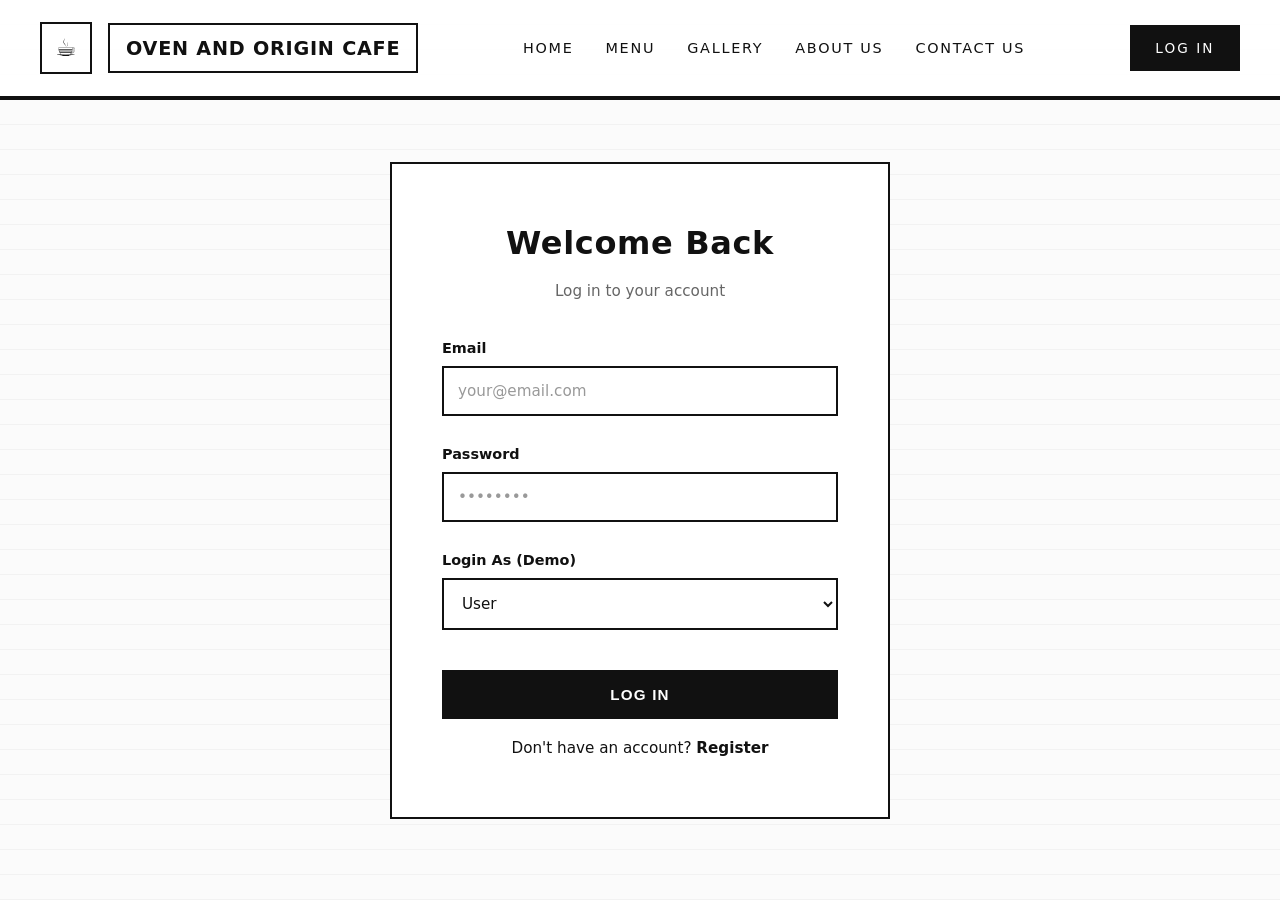
==== Final Project/login.html @ 9f6042fa "Add files via upload" ====
<!DOCTYPE html>
<html lang="en">
<head>
  <meta charset="UTF-8" />
  <meta name="viewport" content="width=device-width, initial-scale=1.0" />
  <title>Login - Origin Cafe</title>
  <link rel="stylesheet" href="styles.css" />
  <link rel="stylesheet" href="login.css" />

</head>
<body>
  <div class="page-shell">
    <header class="site-header">
      <div class="brand-wrap">
        <div class="brand-mark"></div>
        <div class="brand-name">OVEN AND ORIGIN CAFE</div>
      </div>
      <nav class="main-nav" aria-label="Primary navigation">
        <a href="index.html" class="nav-link">Home</a>
        <a href="#menu.html" class="nav-link">Menu</a>
        <a href="#gallery.html" class="nav-link">Gallery</a>
        <a href="#about.html" class="nav-link">About Us</a>
        <a href="contact.html" class="nav-link">Contact Us</a>
      </nav>
      <a href="login.html" class="login-btn active">LOG IN</a>
    </header>

    <main>
      <div class="login-container">
        <div class="login-form-wrapper">
          <h1>Welcome Back</h1>
          <p class="login-subtitle">Log in to your account</p>

          <form id="loginForm">
            <div class="form-group">
              <label for="email">Email</label>
              <input
                type="email"
                id="email"
                name="email"
                placeholder="your@email.com"
                required
              />
            </div>

            <div class="form-group">
              <label for="password">Password</label>
              <input
                type="password"
                id="password"
                name="password"
                placeholder="••••••••"
                required
              />
            </div>

            <div class="form-group">
              <label for="userType">Login As (Demo)</label>
              <select id="userType" name="userType">
                <option value="user">User</option>
                <option value="admin">Super Admin</option>
                <option value="staff">Admin Staff</option>
              </select>
            </div>

            <button type="submit" class="login-button">LOG IN</button>
          </form>

          <div class="register-link">
            Don't have an account? <a href="#register">Register</a>
          </div>
        </div>
      </div>
    </main>
  </div>

</body>
</html>
---- Final Project/styles.css ----
:root {
  color: #111111;
  background: #fbfbfb;
  font-family: Inter, system-ui, -apple-system, BlinkMacSystemFont, "Segoe UI", sans-serif;
}

* {
  box-sizing: border-box;
}

html {
  scroll-behavior: smooth;
}

body {
  margin: 0;
  min-height: 100vh;
  background: repeating-linear-gradient(180deg, #fbfbfb, #fbfbfb 24px, #f2f2f2 24px, #f2f2f2 25px);
}

.page-shell {
  display: flex;
  flex-direction: column;
  min-height: 100vh;
}

.site-header {
  display: flex;
  align-items: center;
  justify-content: space-between;
  gap: 2rem;
  padding: 22px 40px;
  border-bottom: 4px solid #111;
  background: rgba(255, 255, 255, 0.92);
  position: sticky;
  top: 0;
  z-index: 10;
}

.brand-wrap {
  display: flex;
  align-items: center;
  gap: 16px;
}

.brand-mark {
  width: 52px;
  height: 52px;
  border: 2px solid #111;
  display: grid;
  place-items: center;
}

.brand-mark::before {
  content: "☕";
  font-size: 1.5rem;
}

.brand-name {
  padding: 0.7rem 1rem;
  border: 2px solid #111;
  font-size: 1.2rem;
  font-weight: 700;
  letter-spacing: 0.04em;
}

.main-nav {
  display: flex;
  align-items: center;
  gap: 2rem;
  flex-wrap: wrap;
}

.nav-link {
  text-decoration: none;
  color: #111;
  font-size: 0.9rem;
  letter-spacing: 0.12em;
  text-transform: uppercase;
  padding: 0.4rem 0;
}

.nav-link.active,
.nav-link:hover {
  border-bottom: 2px solid #111;
}

.login-btn {
  display: inline-flex;
  align-items: center;
  justify-content: center;
  background: #111;
  color: #fff;
  text-decoration: none;
  padding: 0.95rem 1.6rem;
  font-size: 0.85rem;
  letter-spacing: 0.15em;
  text-transform: uppercase;
}

main {
  flex: 1;
}

.hero {
  display: grid;
  place-items: center;
  min-height: calc(100vh - 120px);
  padding: 3rem 1.5rem;
}

.hero-inner {
  text-align: center;
  max-width: 920px;
  width: 100%;
}

.hero-title-frame {
  display: inline-block;
  padding: 1.75rem 2.5rem;
  border: 4px solid #111;
  margin-bottom: 2.5rem;
}

.hero-title-frame h1 {
  margin: 0;
  font-size: clamp(3.5rem, 7vw, 7rem);
  letter-spacing: -0.05em;
  font-weight: 700;
}

.hero-actions {
  display: grid;
  grid-template-columns: 1fr auto;
  gap: 1rem;
  align-items: center;
  justify-content: center;
  max-width: 760px;
  margin: 0 auto;
}

.hero-tagline {
  min-width: 0;
  border: 2px solid #111;
  padding: 1rem 1.25rem;
  font-size: 1.05rem;
}

.hero-button {
  display: inline-flex;
  align-items: center;
  justify-content: center;
  text-decoration: none;
  color: #fff;
  background: #111;
  padding: 1rem 1.75rem;
  font-size: 0.95rem;
  letter-spacing: 0.15em;
  text-transform: uppercase;
}

.features {
  display: grid;
  grid-template-columns: repeat(3, minmax(260px, 1fr));
  gap: 1.5rem;
  padding: 4rem 1.5rem;
  max-width: 1200px;
  margin: 0 auto;
}

.feature-card {
  border: 2px solid #111;
  padding: 2.5rem 1.75rem 1.75rem;
  text-align: center;
  background: rgba(255, 255, 255, 0.95);
}

.feature-card::before {
  content: "☕";
  display: inline-flex;
  align-items: center;
  justify-content: center;
  width: 76px;
  height: 76px;
  border: 2px solid #111;
  margin-bottom: 1.5rem;
  font-size: 1.75rem;
}

.feature-card:nth-child(2)::before {
  content: "❤";
}

.feature-card:nth-child(3)::before {
  content: "🏅";
}

.feature-card h2 {
  margin: 0;
  font-size: 1.5rem;
  padding-bottom: 0.7rem;
  border-bottom: 2px solid #111;
  margin-bottom: 1.25rem;
}

.feature-card p {
  margin: 0;
  font-size: 0.98rem;
  line-height: 1.8;
  color: #333;
}

.cta-panel {
  padding: 4rem 1.5rem 5rem;
  background: #111;
  color: #fff;
}

.cta-content {
  max-width: 930px;
  margin: 0 auto;
  text-align: center;
}

.cta-content h2 {
  display: inline-block;
  margin: 0 auto 2rem;
  padding: 1rem 2rem;
  border: 2px solid #fff;
  font-size: clamp(2rem, 4vw, 3rem);
}

.cta-row {
  display: grid;
  grid-template-columns: 1fr auto;
  gap: 1rem;
  align-items: center;
  justify-content: center;
  max-width: 860px;
  margin: 0 auto;
}

.cta-row p {
  margin: 0;
  text-align: left;
  border: 2px solid #fff;
  padding: 1rem 1.25rem;
  font-size: 1rem;
}

.cta-button {
  display: inline-flex;
  align-items: center;
  justify-content: center;
  text-decoration: none;
  color: #111;
  background: #fff;
  border: 2px solid #fff;
  padding: 1rem 1.75rem;
  text-transform: uppercase;
  font-size: 0.95rem;
  letter-spacing: 0.15em;
}
---- Final Project/login.css ----
/* Login Page Styles */

.login-container {
  display: flex;
  justify-content: center;
  align-items: center;
  min-height: calc(100vh - 120px);
  padding: 40px 20px;
}

.login-form-wrapper {
  background: white;
  border: 2px solid #111;
  padding: 60px 50px;
  max-width: 500px;
  width: 100%;
}

.login-form-wrapper h1 {
  text-align: center;
  font-size: 2rem;
  margin: 0 0 20px 0;
  letter-spacing: 0.02em;
}

.login-subtitle {
  text-align: center;
  font-size: 0.95rem;
  color: #666;
  margin-bottom: 40px;
}

.form-group {
  margin-bottom: 30px;
}

.form-group label {
  display: block;
  font-size: 0.9rem;
  font-weight: 600;
  margin-bottom: 10px;
  color: #111;
}

.form-group input,
.form-group select {
  width: 100%;
  padding: 14px;
  border: 2px solid #111;
  font-size: 0.95rem;
  font-family: inherit;
  color: #111;
  background: white;
}

.form-group input::placeholder {
  color: #999;
}

.form-group input:focus,
.form-group select:focus {
  outline: none;
  background: #fbfbfb;
}

.login-button {
  width: 100%;
  padding: 16px;
  background: #111;
  color: white;
  border: none;
  font-size: 0.95rem;
  font-weight: 600;
  letter-spacing: 0.08em;
  text-transform: uppercase;
  cursor: pointer;
  margin-top: 10px;
}

.login-button:hover {
  background: #333;
}

.login-divider {
  text-align: center;
  margin: 30px 0;
  border-bottom: 1px solid #ddd;
  position: relative;
}

.register-link {
  text-align: center;
  font-size: 0.95rem;
  margin-top: 20px;
}

.register-link a {
  color: #111;
  text-decoration: none;
  font-weight: 600;
}

.register-link a:hover {
  text-decoration: underline;
}
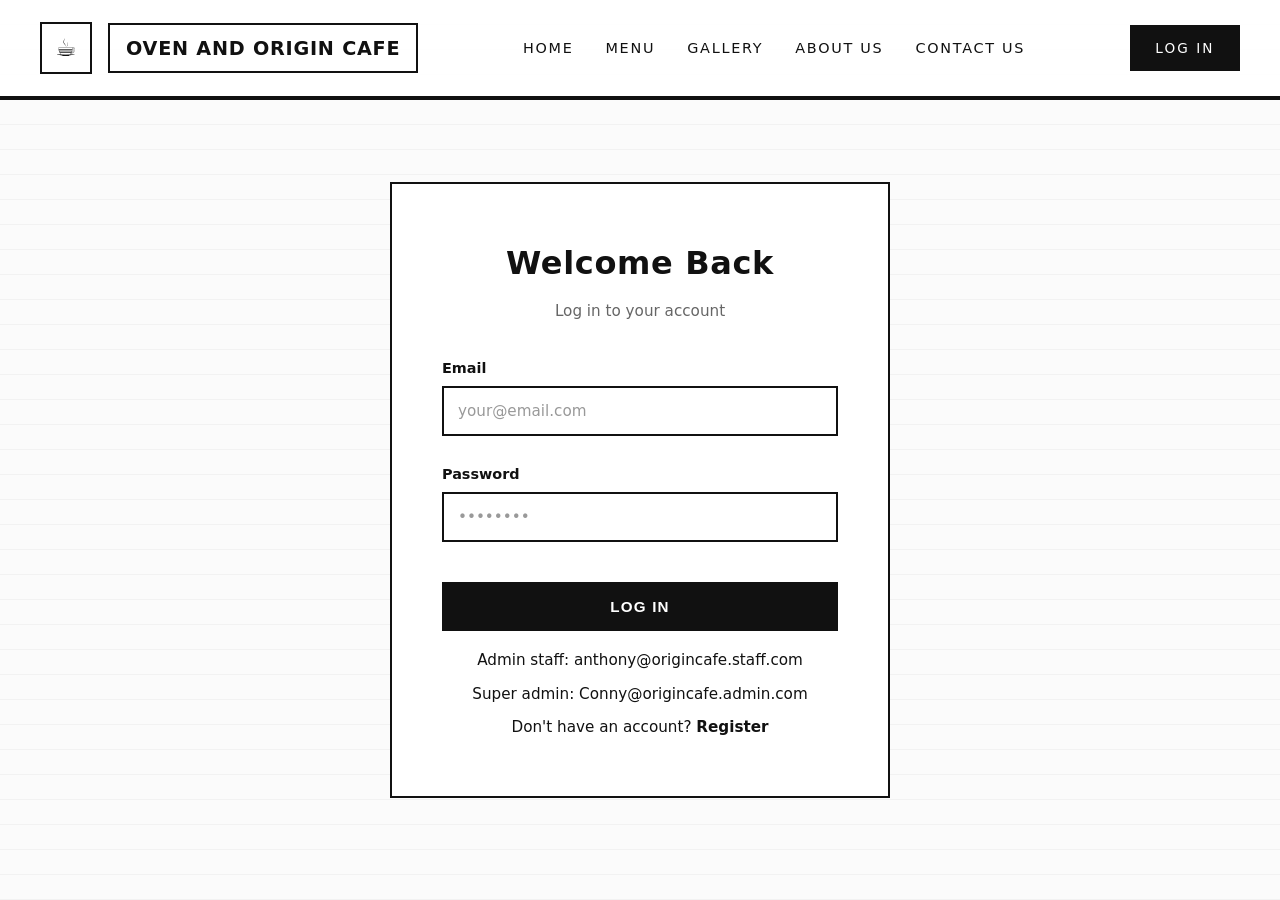
==== commit 01dfafb1: "login.html Updated the login page to include a registration form and toggle functionality." ====
--- a/Final Project/login.html
+++ b/Final Project/login.html
@@ -6,7 +6,7 @@
   <title>Login - Origin Cafe</title>
   <link rel="stylesheet" href="styles.css" />
   <link rel="stylesheet" href="login.css" />
-
+ 
 </head>
 <body>
   <div class="page-shell">
@@ -17,17 +17,17 @@
       </div>
       <nav class="main-nav" aria-label="Primary navigation">
         <a href="index.html" class="nav-link">Home</a>
-        <a href="#menu.html" class="nav-link">Menu</a>
-        <a href="#gallery.html" class="nav-link">Gallery</a>
-        <a href="#about.html" class="nav-link">About Us</a>
+        <a href="menu.html" class="nav-link">Menu</a>
+        <a href="gallery.html" class="nav-link">Gallery</a>
+        <a href="about.html" class="nav-link">About Us</a>
         <a href="contact.html" class="nav-link">Contact Us</a>
       </nav>
       <a href="login.html" class="login-btn active">LOG IN</a>
     </header>
-
+ 
     <main>
       <div class="login-container">
-        <div class="login-form-wrapper">
+        <div class="login-form-wrapper" id="loginFormWrapper">
           <h1>Welcome Back</h1>
           <p class="login-subtitle">Log in to your account</p>
 
@@ -54,25 +54,74 @@
               />
             </div>
 
-            <div class="form-group">
-              <label for="userType">Login As (Demo)</label>
-              <select id="userType" name="userType">
-                <option value="user">User</option>
-                <option value="admin">Super Admin</option>
-                <option value="staff">Admin Staff</option>
-              </select>
-            </div>
-
             <button type="submit" class="login-button">LOG IN</button>
           </form>
 
-          <div class="register-link">
-            Don't have an account? <a href="#register">Register</a>
+          <div class="form-toggle">
+            <p>Admin staff: anthony@origincafe.staff.com</p>
+            <p>Super admin: Conny@origincafe.admin.com</p>
+            Don't have an account? <a href="#" onclick="toggleForms(event)">Register</a>
+          </div>
+        </div>
+
+        <div class="login-form-wrapper" id="registerFormWrapper" style="display: none;">
+          <h1>Create Account</h1>
+          <p class="login-subtitle">Sign up for a new account</p>
+
+          <form id="registerForm">
+            <div class="form-group">
+              <label for="regName">Full Name</label>
+              <input
+                type="text"
+                id="regName"
+                name="name"
+                required
+              />
+            </div>
+
+            <div class="form-group">
+              <label for="regEmail">Email</label>
+              <input
+                type="email"
+                id="regEmail"
+                name="email"
+                placeholder="your@email.com"
+                required
+              />
+            </div>
+
+            <div class="form-group">
+              <label for="regPassword">Password</label>
+              <input
+                type="password"
+                id="regPassword"
+                name="password"
+                placeholder="••••••••"
+                required
+              />
+            </div>
+
+            <div class="form-group">
+              <label for="regConfirmPassword">Confirm Password</label>
+              <input
+                type="password"
+                id="regConfirmPassword"
+                name="confirmPassword"
+                placeholder="••••••••"
+                required
+              />
+            </div>
+
+            <button type="submit" class="login-button">REGISTER</button>
+          </form>
+
+          <div class="form-toggle">
+            Already have an account? <a href="#" onclick="toggleForms(event)">Login</a>
           </div>
         </div>
       </div>
     </main>
   </div>
-
+  <script src="login.js"></script>
 </body>
 </html>
--- a/Final Project/login.css
+++ b/Final Project/login.css
@@ -1,11 +1,9 @@
-/* Login Page Styles */
-
 .login-container {
   display: flex;
   justify-content: center;
   align-items: center;
   min-height: calc(100vh - 120px);
-  padding: 40px 20px;
+  padding: 40px 20px;  
 }
 
 .login-form-wrapper {
@@ -14,6 +12,18 @@
   padding: 60px 50px;
   max-width: 500px;
   width: 100%;
+  animation: fadeIn 0.3s ease-in-out;
+}
+
+@keyframes fadeIn {
+  from {
+    opacity: 0;
+    transform: translateY(10px);
+  }
+  to {
+    opacity: 1;
+    transform: translateY(0);
+  }
 }
 
 .login-form-wrapper h1 {
@@ -88,18 +98,45 @@
   position: relative;
 }
 
-.register-link {
+.form-toggle {
   text-align: center;
   font-size: 0.95rem;
   margin-top: 20px;
 }
 
-.register-link a {
+.form-toggle a {
   color: #111;
   text-decoration: none;
   font-weight: 600;
+  cursor: pointer;
 }
 
-.register-link a:hover {
+.form-toggle a:hover {
   text-decoration: underline;
-}+}
+
+.logout-btn {
+  display: inline-flex;
+  align-items: center;
+  justify-content: center;
+  background: #e74c3c;
+  color: #fff;
+  text-decoration: none;
+  padding: 0.95rem 1.6rem;
+  font-size: 0.85rem;
+  letter-spacing: 0.15em;
+  text-transform: uppercase;
+  cursor: pointer;
+  border: none;
+}
+
+.logout-btn:hover {
+  background: #c0392b;
+}
+
+.user-info {
+  display: flex;
+  align-items: center;
+  gap: 1.5rem;
+  font-size: 0.9rem;
+}
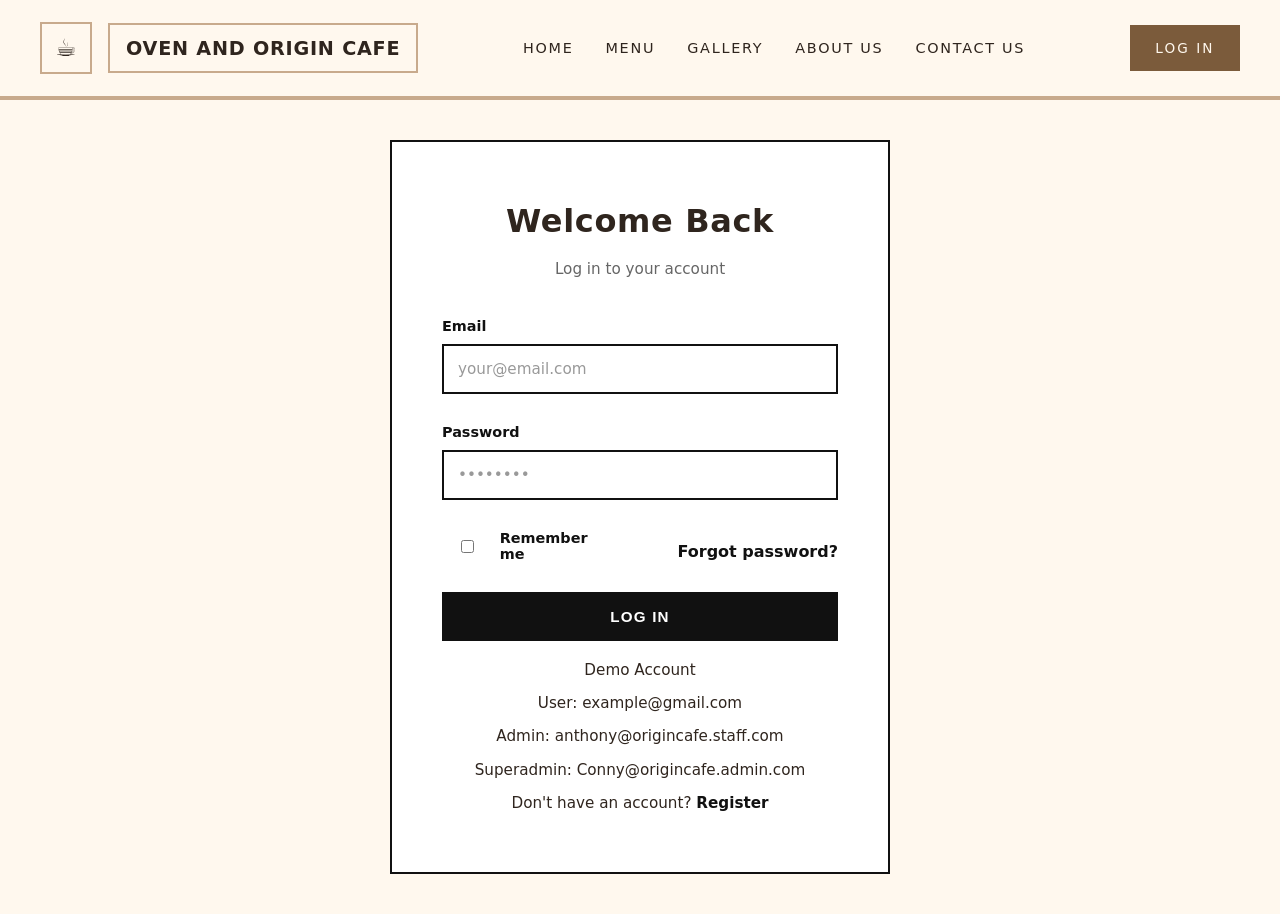
==== commit a0bdce30: "login.html Added 'Remember me' checkbox and 'Forgot password?' link to the login form. Introduced a " ====
--- a/Final Project/login.html
+++ b/Final Project/login.html
@@ -54,12 +54,63 @@
               />
             </div>
 
+            <div class="form-group login-extra">
+              <label class="remember-label">
+                <input type="checkbox" id="rememberMe" name="rememberMe" /> Remember me
+              </label>
+              <a href="#" id="forgotPasswordLink" class="forgot-password-link">Forgot password?</a>
+            </div>
+
             <button type="submit" class="login-button">LOG IN</button>
           </form>
 
+          <div id="forgotPasswordPanel" class="forgot-password-panel" style="display: none;">
+            <h2>Reset Password</h2>
+            <p>Enter your email and a new password to reset your account.</p>
+            <form id="forgotPasswordForm">
+              <div class="form-group">
+                <label for="resetEmail">Email</label>
+                <input
+                  type="email"
+                  id="resetEmail"
+                  name="resetEmail"
+                  placeholder="your@email.com"
+                  required
+                />
+              </div>
+              <div class="form-group">
+                <label for="resetPassword">New Password</label>
+                <input
+                  type="password"
+                  id="resetPassword"
+                  name="resetPassword"
+                  placeholder="••••••••"
+                  required
+                />
+              </div>
+              <div class="form-group">
+                <label for="resetConfirmPassword">Confirm Password</label>
+                <input
+                  type="password"
+                  id="resetConfirmPassword"
+                  name="resetConfirmPassword"
+                  placeholder="••••••••"
+                  required
+                />
+              </div>
+              <div class="form-group forgot-actions">
+                <button type="submit" class="login-button">Reset Password</button>
+                <button type="button" class="secondary-button" id="cancelForgotPassword">Cancel</button>
+              </div>
+              <p class="forgot-note">Remembered your password? <a href="#" id="backToLogin">Back to login</a></p>
+            </form>
+          </div>
+
           <div class="form-toggle">
-            <p>Admin staff: anthony@origincafe.staff.com</p>
-            <p>Super admin: Conny@origincafe.admin.com</p>
+            <p>Demo Account</p>
+            <p>User: example@gmail.com</p>
+            <p>Admin: anthony@origincafe.staff.com</p>
+            <p>Superadmin: Conny@origincafe.admin.com</p>
             Don't have an account? <a href="#" onclick="toggleForms(event)">Register</a>
           </div>
         </div>
--- a/Final Project/styles.css
+++ b/Final Project/styles.css
@@ -1,6 +1,6 @@
 :root {
   color: #111111;
-  background: #fbfbfb;
+  background: #ffffff;
   font-family: Inter, system-ui, -apple-system, BlinkMacSystemFont, "Segoe UI", sans-serif;
 }
 
@@ -15,11 +15,11 @@
 body {
   margin: 0;
   min-height: 100vh;
-  background: repeating-linear-gradient(180deg, #fbfbfb, #fbfbfb 24px, #f2f2f2 24px, #f2f2f2 25px);
-}
-
-.page-shell {
-  display: flex;
+  background: #ffffff;
+}
+
+.page-shell { 
+  display: flex; 
   flex-direction: column;
   min-height: 100vh;
 }
@@ -31,7 +31,7 @@
   gap: 2rem;
   padding: 22px 40px;
   border-bottom: 4px solid #111;
-  background: rgba(255, 255, 255, 0.92);
+  background: #fff;
   position: sticky;
   top: 0;
   z-index: 10;
@@ -261,3 +261,2057 @@
   font-size: 0.95rem;
   letter-spacing: 0.15em;
 }
+
+.menu-hero {
+  padding: 4rem 1.5rem 2rem;
+  text-align: center;
+}
+
+.menu-hero-inner {
+  max-width: 980px;
+  margin: 0 auto;
+}
+
+.menu-hero h1 {
+  margin: 0;
+  font-size: clamp(2.5rem, 6vw, 4rem);
+  letter-spacing: -0.05em;
+}
+
+.menu-hero p {
+  margin: 1.25rem auto 0;
+  max-width: 720px;
+  font-size: 1.05rem;
+  border: 2px solid #111;
+  display: inline-block;
+  padding: 1rem 1.5rem;
+}
+
+.menu-categories {
+  display: flex;
+  flex-wrap: wrap;
+  justify-content: center;
+  gap: 1rem;
+  margin-top: 2.5rem;
+}
+
+.featured-section {
+  display: flex;
+  align-items: center;
+  gap: 3rem;
+  padding: 4rem 1.5rem;
+  max-width: 1200px;
+  margin: 0 auto;
+}
+
+.figure-content {
+  flex: 1;
+  text-align: left;
+}
+
+.figure-content h4 {
+  margin: 0 0 1rem 0;
+  font-size: 0.95rem;
+  letter-spacing: 0.12em;
+  text-transform: uppercase;
+  color: #666;
+}
+
+.figure-content h2 {
+  margin: 1rem 0;
+  font-size: 2rem;
+  line-height: 1.3;
+}
+
+.figure-content p {
+  margin: 1rem 0;
+  font-size: 1rem;
+  line-height: 1.6;
+  color: #555;
+}
+
+.figure-image {
+  flex: 1;
+  width: 100%;
+  height: 500px;
+  object-fit: cover;
+  border: 2px solid #111;
+
+}
+
+.figure-link {
+  display: inline-block;
+  margin-top: 1.5rem;
+  padding: 1rem 2rem;
+  border: 2px solid #111;
+  text-decoration: none;
+  color: #111;
+  font-weight: 600;
+  letter-spacing: 0.1em;
+  text-transform: uppercase;
+}
+
+.figure-link:hover {
+  background: #111;
+  color: #fff;
+}
+
+.featured-section--alt {
+  flex-direction: row;
+}
+
+@media (max-width: 768px) {
+  .featured-section,
+  .featured-section--alt {
+    flex-direction: column;
+    gap: 2rem;
+  }
+}
+
+.menu-category-btn {
+  border: 2px solid #111;
+  padding: 1rem 1.75rem;
+  background: #fff;
+  color: #111;
+  text-decoration: none;
+  text-transform: uppercase;
+  letter-spacing: 0.15em;
+  font-weight: 700;
+}
+
+.menu-category-btn.active {
+  background: #111;
+  color: #fff;
+}
+
+.menu-items {
+  padding: 3rem 1.5rem 5rem;
+}
+
+.menu-grid {
+  display: grid;
+  grid-template-columns: repeat(3, minmax(260px, 1fr));
+  gap: 1.5rem;
+  max-width: 1200px;
+  margin: 0 auto;
+}
+
+.menu-card {
+  border: 2px solid #111;
+  padding: 0;
+  background: rgba(255, 255, 255, 0.95);
+  overflow: hidden;
+  display: flex;
+  flex-direction: column;
+}
+
+.menu-card-image {
+  width: 100%;
+  min-height: 220px;
+  aspect-ratio: 4 / 3;
+  background-color: #e8e8e8;
+  display: flex;
+  align-items: center;
+  justify-content: center;
+  overflow: hidden;
+  border-bottom: 2px solid #111;
+}
+
+.menu-card-image img {
+  width: 100%;
+  height: 100%;
+  object-fit: contain;
+  padding: 0.5rem;
+}
+
+.menu-card__header {
+  display: flex;
+  align-items: center;
+  justify-content: space-between;
+  gap: 1rem;
+  margin-bottom: 1rem;
+  padding: 1.75rem 1.75rem 0;
+}
+
+.menu-card h3 {
+  margin: 0;
+  font-size: 1.5rem;
+}
+
+.menu-price {
+  border: 2px solid #111;
+  padding: 0.5rem 0.75rem;
+  font-weight: 700;
+  margin: 1rem 1.75rem 0.5rem;
+  font-size: 0.85rem; 
+  color: #000;
+}
+
+.menu-card p {
+  margin: 0.75rem 1.75rem;
+  color: #333;
+  line-height: 1.75;
+}
+
+.size-btn {
+  padding: 0.5rem 0.75rem;
+  margin: 0.25rem;
+  background-color: #f5f5f5;
+  border: 1px solid #ccc;
+  border-radius: 4px;
+  cursor: pointer;
+  font-size: 0.85rem;
+  font-weight: 600;
+  transition: all 0.2s ease;
+}
+
+.size-btn:hover {
+  background-color: #e0e0e0;
+  border-color: #111;
+}
+
+.size-btn:active {
+  background-color: #d0d0d0;
+}
+
+.quantity-controls {
+  display: flex;
+  align-items: center;
+  justify-content: center;
+  gap: 1rem;
+  margin: 1rem 1.75rem;
+  padding-top: 1rem;
+  border-top: 1px solid #ddd;
+}
+
+.qty-btn {
+  width: 36px;
+  height: 36px;
+  border: 2px solid #111;
+  background: #fff;
+  cursor: pointer;
+  font-size: 1.25rem;
+  font-weight: bold;
+  border-radius: 4px;
+  transition: all 0.2s ease;
+}
+
+.qty-btn:hover {
+  background-color: #f5f5f5;
+}
+
+.qty-btn:active {
+  background-color: #e8e8e8;
+  transform: scale(0.95);
+}
+
+.qty-display {
+  min-width: 40px;
+  text-align: center;
+  font-weight: bold;
+  font-size: 1.1rem;
+  color: #000;
+}
+
+.order-btn {
+  width: calc(100% - 3.5rem);
+  padding: 0.75rem;
+  margin: 0 1.75rem 1.75rem;
+  background-color: #111;
+  color: #fff;
+  border: 2px solid #111;
+  font-weight: bold;
+  font-size: 1rem;
+  cursor: pointer;
+  border-radius: 4px;
+  transition: all 0.2s ease;
+}
+
+.order-btn:hover {
+  background-color: #333;
+  border-color: #333;
+}
+
+.order-btn:active {
+  transform: scale(0.98);
+}
+
+@media (max-width: 900px) {
+  .menu-grid {
+    grid-template-columns: repeat(2, minmax(0, 1fr));
+  }
+}
+
+@media (max-width: 640px) {
+  .main-nav {
+    justify-content: center;
+  }
+
+  .site-header {
+    flex-wrap: wrap;
+  }
+
+  .hero-actions,
+  .cta-row,
+  .menu-grid {
+    grid-template-columns: 1fr;
+  }
+}
+
+/* New styles of Origin Cafe homepage */
+
+main article {
+  background: #000;
+  color: #fff;
+  padding: 6rem 2rem;
+  text-align: center;
+  min-height: 60vh;
+  display: flex;
+  flex-direction: column;
+  justify-content: center;
+  align-items: center;
+}
+
+main article h2 {
+  font-size: clamp(2.5rem, 8vw, 4rem);
+  margin: 0 0 2rem 0;
+  font-weight: 700;
+  letter-spacing: -0.02em;
+}
+
+main article p {
+  font-size: 1.1rem;
+  margin-bottom: 2.5rem;
+  max-width: 600px;
+  line-height: 1.6;
+}
+
+main article a {
+  color: #fff;
+  text-decoration: none;
+}
+
+.hero-actions {
+  display: flex;
+  gap: 1.5rem;
+  justify-content: center;
+  flex-wrap: wrap;
+}
+
+.hero-button {
+  display: inline-flex;
+  align-items: center;
+  justify-content: center;
+  text-decoration: none;
+  color: #000;
+  background: #fff;
+  border: 2px solid #fff;
+  padding: 1rem 2rem;
+  text-transform: uppercase;
+  font-size: 0.9rem;
+  letter-spacing: 0.15em;
+  font-weight: 600;
+  transition: all 0.3s ease;
+  cursor: pointer;
+}
+
+.hero-button:hover {
+  background: transparent;
+  color: #fff;
+}
+
+figure {
+  background: #fff;
+  color: #000;
+  padding: 3rem 2rem;
+  margin: 0;
+  border: none;
+}
+
+figure > div {
+  max-width: 1200px;
+  margin: 0 auto;
+  text-align: center;
+}
+
+figure p:first-child {
+  font-size: 0.9rem;
+  letter-spacing: 0.1em;
+  text-transform: uppercase;
+  margin: 0 0 1.5rem 0;
+  font-weight: 600;
+  color: #666;
+}
+
+figure h4 {
+  font-size: 2rem;
+  margin: 0 0 1.5rem 0;
+  font-weight: 700;
+}
+
+figure h2 {
+  font-size: clamp(1.75rem, 5vw, 2.5rem);
+  margin: 1rem 0;
+  line-height: 1.5;
+}
+
+figure p {
+  font-size: 1rem;
+  margin: 1.5rem 0;
+  line-height: 1.7;
+  color: #555;
+}
+
+figure a {
+  color: #000;
+  text-decoration: none;
+  border: 2px solid #000;
+  padding: 0.75rem 1.5rem;
+  display: inline-block;
+  margin-top: 1.5rem;
+  font-weight: 600;
+  text-transform: uppercase;
+  font-size: 0.85rem;
+  transition: all 0.3s ease;
+}
+
+figure a:hover {
+  background: #000;
+  color: #fff;
+}
+
+.subscribe {
+  background: #f0f0f0;
+  padding: 4rem 2rem;
+  margin: 0;
+  text-align: center;
+}
+
+.subscribe > div:first-child {
+  max-width: 800px;
+  margin: 0 auto 2rem;
+}
+
+.subscribe h2 {
+  font-size: 2rem;
+  margin: 0 0 1rem 0;
+  font-weight: 700;
+}
+
+.subscribe p {
+  font-size: 1rem;
+  margin: 0;
+  color: #555;
+}
+
+.subscribe > div:last-child {
+  display: flex;
+  justify-content: center;
+  gap: 0.5rem;
+  flex-wrap: wrap;
+  max-width: 500px;
+  margin: 0 auto;
+}
+
+.subscribe input {
+  padding: 0.75rem 1rem;
+  border: 1px solid #ddd;
+  border-radius: 4px;
+  font-size: 0.95rem;
+  flex: 1;
+  min-width: 250px;
+}
+
+.subscribe button {
+  padding: 0.75rem 2rem;
+  background: #000;
+  color: #fff;
+  border: none;
+  cursor: pointer;
+  font-weight: 600;
+  text-transform: uppercase;
+  font-size: 0.85rem;
+  border-radius: 4px;
+  transition: background 0.3s ease;
+}
+
+.subscribe button:hover {
+  background: #333;
+}
+
+.about-hero {
+  background: #fff;
+  padding: 4rem 2rem;
+  text-align: center;
+  border-top: 1px solid #e0e0e0;
+}
+
+.about-hero h2 {
+  font-size: clamp(1.75rem, 5vw, 2.5rem);
+  margin: 0;
+  max-width: 900px;
+  margin-left: auto;
+  margin-right: auto;
+  line-height: 1.6;
+}
+
+footer {
+  background: #000;
+  color: #fff;
+  padding: 3rem 2rem;
+}
+
+footer > div:first-child {
+  max-width: 1200px;
+  margin: 0 auto 2rem;
+  display: grid;
+  grid-template-columns: 1fr 1fr;
+  gap: 2rem;
+}
+
+footer > div:first-child > div:first-child {
+  text-align: left;
+}
+
+footer p {
+  margin: 1rem 0;
+  font-size: 0.95rem;
+  line-height: 1.7;
+}
+
+footer p:first-of-type {
+  font-weight: 700;
+  font-size: 1rem;
+}
+
+footer nav {
+  margin: 1rem 0 0 0;
+  display: flex;
+  gap: 1rem;
+}
+
+footer nav a {
+  color: #fff;
+  text-decoration: none;
+  font-size: 0.9rem;
+  transition: opacity 0.3s ease;
+}
+
+footer nav a:hover {
+  opacity: 0.7;
+}
+
+footer > a {
+  display: block;
+  text-align: center;
+  margin-top: 1rem;
+  padding-top: 1rem;
+  border-top: 1px solid #333;
+  color: #fff;
+  text-decoration: none;
+  font-size: 0.85rem;
+}
+
+footer a:last-child:hover {
+  text-decoration: underline;
+}
+
+/* About Us Section */
+.about-section {
+  padding: 4rem 2rem;
+  background: #fafafa;
+}
+
+.about-content {
+  max-width: 1200px;
+  margin: 0 auto;
+}
+
+.about-content h2 {
+  font-size: clamp(2rem, 5vw, 3rem);
+  margin: 0 0 1.5rem 0;
+  font-weight: 700;
+  text-align: center;
+}
+
+.about-content > p {
+  font-size: 1.05rem;
+  line-height: 1.8;
+  text-align: center;
+  max-width: 800px;
+  margin: 0 auto 3rem;
+  color: #555;
+}
+
+.about-features {
+  display: grid;
+  grid-template-columns: repeat(auto-fit, minmax(300px, 1fr));
+  gap: 2rem;
+  margin-top: 2rem;
+}
+
+.feature {
+  background: #fff;
+  padding: 2rem;
+  border-radius: 8px;
+  box-shadow: 0 2px 8px rgba(0, 0, 0, 0.1);
+  text-align: left;
+}
+
+.feature h3 {
+  font-size: 1.5rem;
+  margin: 0 0 1rem 0;
+  font-weight: 700;
+  color: #111;
+}
+
+.feature p {
+  margin: 0;
+  font-size: 0.95rem;
+  line-height: 1.7;
+  color: #666;
+}
+
+/* About Page Styles */
+.about-page-hero {
+  background: #000;
+  color: #fff;
+  padding: 6rem 2rem;
+  text-align: center;
+}
+
+.about-page-hero h1 {
+  font-size: clamp(2.5rem, 8vw, 4rem);
+  margin: 0 0 1rem 0;
+  font-weight: 700;
+}
+
+.about-page-hero p {
+  font-size: 1.3rem;
+  margin: 0;
+  opacity: 0.9;
+}
+
+.about-page-content {
+  max-width: 900px;
+  margin: 0 auto;
+  padding: 4rem 2rem;
+}
+
+.about-text-block {
+  margin-bottom: 3rem;
+}
+
+.about-text-block h2 {
+  font-size: 2rem;
+  margin: 0 0 1rem 0;
+  font-weight: 700;
+  color: #111;
+}
+
+.about-text-block p {
+  font-size: 1rem;
+  line-height: 1.8;
+  margin: 0 0 1rem 0;
+  color: #555;
+}
+
+.about-text-block p:last-child {
+  margin-bottom: 0;
+}
+
+.about-team {
+  background: #f5f5f5;
+  padding: 4rem 2rem;
+  text-align: center;
+  max-width: 100%;
+}
+
+.about-team h2 {
+  font-size: 2.5rem;
+  margin: 0 0 1rem 0;
+  font-weight: 700;
+}
+
+.about-team p {
+  font-size: 1.05rem;
+  line-height: 1.8;
+  max-width: 700px;
+  margin: 0 auto;
+  color: #555;
+}
+
+/* Contact Page Styles */
+.contact-hero {
+  background: #000;
+  color: #fff;
+  padding: 6rem 2rem;
+  text-align: center;
+}
+
+.contact-hero > div {
+  max-width: 860px;
+  margin: 0 auto;
+}
+
+.contact-hero p {
+  margin: 0 0 1rem;
+  font-size: 0.9rem;
+  letter-spacing: 0.15em;
+  text-transform: uppercase;
+  color: #d8d8d8;
+}
+
+.contact-hero h1 {
+  margin: 0 0 1.25rem;
+  font-size: clamp(2.75rem, 8vw, 4.5rem);
+  font-weight: 700;
+}
+
+.contact-hero span {
+  display: block;
+  max-width: 680px;
+  margin: 0 auto;
+  font-size: 1.15rem;
+  line-height: 1.7;
+  color: #f0f0f0;
+}
+
+/* Gallery Page Styles */
+.gallery-hero {
+  background: var(--accent-dark, #4a3528);
+  color: var(--light-text, #fff8ee);
+  padding: 6rem 2rem;
+  text-align: center;
+}
+
+.gallery-hero p {
+  margin: 0 0 1rem;
+  font-size: 0.9rem;
+  letter-spacing: 0.15em;
+  text-transform: uppercase;
+}
+
+.gallery-hero h1 {
+  margin: 0 0 1.25rem;
+  font-size: clamp(2.75rem, 8vw, 4.5rem);
+}
+
+.gallery-hero span {
+  display: block;
+  max-width: 650px;
+  margin: 0 auto;
+  font-size: 1.1rem;
+  line-height: 1.7;
+}
+
+.gallery-section {
+  padding: 4rem 2rem;
+  background: var(--page-bg, #fff8ee);
+}
+
+.gallery-grid {
+  max-width: 1200px;
+  margin: 0 auto;
+  display: grid;
+  grid-template-columns: repeat(4, minmax(0, 1fr));
+  grid-auto-rows: 240px;
+  gap: 1rem;
+}
+
+.gallery-item {
+  position: relative;
+  margin: 0;
+  overflow: hidden;
+  border: 2px solid var(--line, #c8aa8c);
+  background: var(--surface, #fbf1e3);
+}
+
+.gallery-item--large {
+  grid-column: span 2;
+  grid-row: span 2;
+}
+
+.gallery-item--wide {
+  grid-column: span 2;
+}
+
+.gallery-item img {
+  width: 100%;
+  height: 100%;
+  object-fit: cover;
+  display: block;
+}
+
+.gallery-item figcaption {
+  position: absolute;
+  left: 0.75rem;
+  bottom: 0.75rem;
+  margin: 0;
+  padding: 0.45rem 0.65rem;
+  background: rgba(47, 37, 30, 0.82);
+  color: var(--light-text, #fff8ee);
+  font-size: 0.85rem;
+  font-weight: 700;
+  letter-spacing: 0.06em;
+  text-transform: uppercase;
+}
+
+/* User Dashboard Styles */
+.user-hero {
+  background: var(--accent-dark, #4a3528);
+  color: var(--light-text, #fff8ee);
+  padding: 5rem 2rem;
+  text-align: center;
+}
+
+.user-hero p {
+  margin: 0 0 1rem;
+  font-size: 0.9rem;
+  letter-spacing: 0.15em;
+  text-transform: uppercase;
+}
+
+.user-hero h1 {
+  max-width: 820px;
+  margin: 0 auto 1.25rem;
+  font-size: clamp(2.4rem, 7vw, 4rem);
+}
+
+.user-hero span {
+  display: block;
+  color: var(--light-text, #fff8ee);
+  font-size: 1.1rem;
+}
+
+.user-sitemap {
+  max-width: 1180px;
+  margin: 0 auto;
+  padding: 4rem 2rem 2rem;
+  display: grid;
+  grid-template-columns: repeat(4, minmax(0, 1fr));
+  gap: 1rem;
+}
+
+.user-card {
+  min-height: 260px;
+  padding: 1.5rem;
+  border: 2px solid var(--line, #c8aa8c);
+  background: var(--surface, #fbf1e3);
+  color: var(--ink, #2f251e);
+  text-decoration: none;
+  display: flex;
+  flex-direction: column;
+  justify-content: space-between;
+  box-shadow: 0 8px 20px rgba(74, 53, 40, 0.08);
+  transition: transform 0.2s ease, background 0.2s ease;
+}
+
+.user-card:hover {
+  transform: translateY(-4px);
+  background: var(--surface-soft, #f4e6d5);
+}
+
+.user-card span {
+  color: var(--accent, #7b5b3b);
+  font-weight: 700;
+  letter-spacing: 0.15em;
+}
+
+.user-card h2 {
+  margin: 2rem 0 1rem;
+  font-size: 1.5rem;
+}
+
+.user-card p {
+  margin: 0;
+  color: var(--muted, #6f6258);
+  line-height: 1.7;
+}
+
+.user-card--logout {
+  background: var(--accent, #7b5b3b);
+  color: var(--light-text, #fff8ee);
+}
+
+.user-card--logout span,
+.user-card--logout p {
+  color: var(--light-text, #fff8ee);
+}
+
+.user-panels {
+  max-width: 1180px;
+  margin: 0 auto;
+  padding: 0 2rem 4rem;
+  display: grid;
+  grid-template-columns: repeat(2, minmax(0, 1fr));
+  gap: 1rem;
+}
+
+.user-info-panel {
+  border: 2px solid var(--line, #c8aa8c);
+  background: #fffdf8;
+  padding: 1.5rem;
+}
+
+.user-info-panel h2 {
+  margin: 0 0 1rem;
+}
+
+.user-info-panel p {
+  margin: 0.5rem 0;
+  color: var(--muted, #6f6258);
+  line-height: 1.7;
+}
+
+/* Customer User View */
+.customer-hero {
+  background: var(--accent-dark);
+  color: var(--light-text);
+  padding: 5rem 2rem;
+  text-align: center;
+}
+
+.customer-hero p {
+  margin: 0 0 1rem;
+  font-size: 0.9rem;
+  letter-spacing: 0.15em;
+  text-transform: uppercase;
+}
+
+.customer-hero h1 {
+  max-width: 820px;
+  margin: 0 auto 1rem;
+  font-size: clamp(2.5rem, 7vw, 4rem);
+}
+
+.customer-hero span {
+  display: block;
+  max-width: 700px;
+  margin: 0 auto;
+  color: var(--light-text);
+  line-height: 1.7;
+}
+
+.customer-view {
+  max-width: 1180px;
+  margin: 0 auto;
+  padding: 4rem 2rem 2rem;
+  display: grid;
+  grid-template-columns: repeat(4, minmax(0, 1fr));
+  gap: 1rem;
+}
+
+.customer-view-card {
+  min-height: 250px;
+  padding: 1.5rem;
+  border: 2px solid var(--line);
+  background: var(--surface);
+  color: var(--ink);
+  text-decoration: none;
+  display: flex;
+  flex-direction: column;
+  justify-content: space-between;
+  box-shadow: 0 8px 20px rgba(74, 53, 40, 0.08);
+}
+
+.customer-view-card:hover {
+  background: var(--surface-soft);
+}
+
+.customer-view-card span {
+  color: var(--accent);
+  font-weight: 700;
+  letter-spacing: 0.15em;
+}
+
+.customer-view-card h2 {
+  margin: 2rem 0 1rem;
+  font-size: 1.45rem;
+}
+
+.customer-view-card p {
+  margin: 0;
+  color: var(--muted);
+  line-height: 1.7;
+}
+
+.customer-view-card--logout {
+  background: var(--accent);
+  color: var(--light-text);
+}
+
+.customer-view-card--logout span,
+.customer-view-card--logout p {
+  color: var(--light-text);
+}
+
+.customer-panels {
+  max-width: 1180px;
+  margin: 0 auto;
+  padding: 0 2rem 4rem;
+  display: grid;
+  grid-template-columns: repeat(2, minmax(0, 1fr));
+  gap: 1rem;
+}
+
+.customer-panel {
+  border: 2px solid var(--line);
+  background: #fffdf8;
+  padding: 1.5rem;
+}
+
+.customer-panel h2 {
+  margin: 0 0 1rem;
+}
+
+.customer-panel p {
+  margin: 0.5rem 0;
+  color: var(--muted);
+  line-height: 1.7;
+}
+
+.contact-section {
+  padding: 4rem 2rem;
+  background: #fff;
+}
+
+.contact-intro {
+  max-width: 820px;
+  margin: 0 auto 3rem;
+  text-align: center;
+}
+
+.contact-intro h2 {
+  margin: 0 0 1rem;
+  font-size: clamp(2rem, 5vw, 3rem);
+}
+
+.contact-intro p {
+  margin: 0;
+  color: #555;
+  line-height: 1.8;
+}
+
+.contact-layout {
+  max-width: 1180px;
+  margin: 0 auto;
+  display: grid;
+  grid-template-columns: minmax(0, 1.1fr) minmax(280px, 0.9fr);
+  gap: 2rem;
+  align-items: start;
+}
+
+.contact-form,
+.contact-card {
+  border: 2px solid #111;
+  background: #fff;
+}
+
+.contact-form {
+  padding: 2rem;
+  display: grid;
+  gap: 0.8rem;
+}
+
+.contact-form label {
+  font-weight: 700;
+  font-size: 0.9rem;
+  letter-spacing: 0.08em;
+  text-transform: uppercase;
+}
+
+.contact-form input,
+.contact-form select,
+.contact-form textarea {
+  width: 100%;
+  border: 1px solid #cfcfcf;
+  border-radius: 4px;
+  padding: 0.9rem 1rem;
+  font: inherit;
+  color: #111;
+  background: #fafafa;
+}
+
+.contact-form textarea {
+  resize: vertical;
+  min-height: 150px;
+}
+
+.contact-form input:focus,
+.contact-form select:focus,
+.contact-form textarea:focus {
+  outline: 2px solid #111;
+  outline-offset: 2px;
+  background: #fff;
+}
+
+.contact-form button,
+.visit-notes a,
+.contact-card a {
+  display: inline-flex;
+  align-items: center;
+  justify-content: center;
+  text-decoration: none;
+  text-transform: uppercase;
+  letter-spacing: 0.12em;
+  font-weight: 700;
+}
+
+.contact-form button {
+  margin-top: 0.75rem;
+  border: 2px solid #111;
+  background: #111;
+  color: #fff;
+  padding: 1rem 1.5rem;
+  cursor: pointer;
+}
+
+.contact-form button:hover {
+  background: #333;
+  border-color: #333;
+}
+
+.form-note {
+  min-height: 1.5rem;
+  margin: 0.25rem 0 0;
+  color: #333;
+  line-height: 1.6;
+}
+
+.contact-details {
+  display: grid;
+  gap: 1rem;
+}
+
+.contact-card {
+  padding: 1.5rem;
+}
+
+.contact-card h3 {
+  margin: 0 0 0.75rem;
+  font-size: 1.35rem;
+}
+
+.contact-card p {
+  margin: 0 0 1rem;
+  color: #555;
+  line-height: 1.7;
+}
+
+.contact-card p:last-child {
+  margin-bottom: 0;
+}
+
+.contact-card a {
+  color: #111;
+  font-size: 0.85rem;
+}
+
+.visit-notes {
+  display: flex;
+  justify-content: space-between;
+  gap: 2rem;
+  align-items: center;
+  background: #f5f5f5;
+  padding: 3rem 2rem;
+}
+
+.visit-notes > div {
+  max-width: 760px;
+}
+
+.visit-notes h2 {
+  margin: 0 0 1rem;
+  font-size: 2rem;
+}
+
+.visit-notes p {
+  margin: 0;
+  color: #555;
+  line-height: 1.8;
+}
+
+.visit-notes a {
+  flex: 0 0 auto;
+  color: #fff;
+  background: #111;
+  border: 2px solid #111;
+  padding: 1rem 1.5rem;
+}
+
+.visit-notes a:hover {
+  background: transparent;
+  color: #111;
+}
+
+/* Background Color */
+:root {
+  color: #2f251e;
+  background: #fff8ee;
+  --page-bg: #fff8ee;
+  --surface: #fbf1e3;
+  --surface-soft: #f4e6d5;
+  --surface-cool: #edf2e8;
+  --ink: #2f251e;
+  --muted: #6f6258;
+  --line: #c8aa8c;
+  --accent: #7b5b3b;
+  --accent-dark: #4a3528;
+  --accent-hover: #65472f;
+  --light-text: #fff8ee;
+}
+
+body,
+.page-shell {
+  background: var(--page-bg);
+  color: var(--ink);
+}
+
+.site-header {
+  background: rgba(255, 248, 238, 0.96);
+  border-bottom-color: var(--line);
+}
+
+.brand-mark,
+.brand-name,
+.hero-title-frame,
+.hero-tagline,
+.feature-card,
+.menu-hero p,
+.figure-image,
+.figure-link,
+.menu-category-btn,
+.menu-card,
+.menu-card-image,
+.menu-price,
+.qty-btn,
+.order-btn,
+.contact-form,
+.contact-card,
+.contact-form button,
+.visit-notes a {
+  border-color: var(--line);
+}
+
+.brand-mark,
+.brand-name,
+.nav-link,
+.menu-category-btn,
+.figure-link,
+.contact-card a,
+.visit-notes a:hover {
+  color: var(--ink);
+}
+
+.nav-link.active,
+.nav-link:hover {
+  border-bottom-color: var(--accent);
+}
+
+.login-btn,
+.hero-button,
+.cta-button,
+.menu-category-btn.active,
+.order-btn,
+.contact-form button,
+.visit-notes a {
+  background: var(--accent);
+  border-color: var(--accent);
+  color: var(--light-text);
+}
+
+.login-btn:hover,
+.hero-button:hover,
+.cta-button:hover,
+.order-btn:hover,
+.contact-form button:hover {
+  background: var(--accent-hover);
+  border-color: var(--accent-hover);
+  color: var(--light-text);
+}
+
+main article,
+.cta-panel,
+.about-page-hero,
+.contact-hero,
+footer {
+  background: var(--accent-dark);
+  color: var(--light-text);
+}
+
+main article p,
+.contact-hero span,
+.about-page-hero p,
+footer a,
+footer nav a {
+  color: var(--light-text);
+}
+
+.hero-button,
+.cta-button {
+  background: var(--surface);
+  border-color: var(--surface);
+  color: var(--accent-dark);
+}
+
+.hero-button:hover,
+.cta-button:hover {
+  background: transparent;
+  border-color: var(--surface);
+  color: var(--surface);
+}
+
+.featured-section,
+figure,
+.contact-section,
+.about-page-content {
+  background: var(--page-bg);
+  color: var(--ink);
+}
+
+.subscribe,
+.about-section,
+.about-team,
+.visit-notes {
+  background: var(--surface-cool);
+}
+
+.feature,
+.menu-card,
+.contact-form,
+.contact-card {
+  background: var(--surface);
+  box-shadow: 0 8px 20px rgba(74, 53, 40, 0.08);
+}
+
+.menu-card-image,
+.size-btn,
+.subscribe input,
+.contact-form input,
+.contact-form select,
+.contact-form textarea {
+  background: #fffdf8;
+  border-color: var(--line);
+  color: var(--ink);
+}
+
+.size-btn:hover,
+.qty-btn:hover {
+  background: var(--surface-soft);
+  border-color: var(--accent);
+}
+
+.size-btn:active,
+.qty-btn:active {
+  background: #ead8c3;
+}
+
+.qty-btn {
+  background: #fffdf8;
+  color: var(--ink);
+}
+
+.quantity-controls,
+.about-hero {
+  border-color: var(--line);
+}
+
+.figure-content h4,
+figure p:first-child,
+.feature p,
+.about-content > p,
+.about-text-block p,
+.about-team p,
+.contact-intro p,
+.contact-card p,
+.visit-notes p,
+.subscribe p,
+.figure-content p,
+figure p,
+.menu-card p,
+.form-note {
+  color: var(--muted);
+}
+
+.feature h3,
+.about-text-block h2,
+.contact-intro h2,
+.visit-notes h2,
+.subscribe h2,
+.menu-card h3 {
+  color: var(--ink);
+}
+
+.subscribe button {
+  background: var(--accent);
+  color: var(--light-text);
+}
+
+.subscribe button:hover {
+  background: var(--accent-hover);
+}
+
+footer > a {
+  border-top-color: rgba(255, 248, 238, 0.22);
+}
+
+/* admin management page */
+.admin-page {
+  background: #fff;
+  color: #000;
+  font-family: Inter, system-ui, -apple-system, BlinkMacSystemFont, "Segoe UI", sans-serif;
+}
+
+.admin-page * {
+  box-sizing: border-box;
+}
+
+.admin-shell {
+  min-height: 100vh;
+  background: #fff;
+}
+
+.admin-header {
+  min-height: 104px;
+  padding: 24px clamp(1.5rem, 8vw, 10rem);
+  border-top: 2px solid #000;
+  border-bottom: 2px solid #000;
+  display: flex;
+  align-items: center;
+  justify-content: space-between;
+  gap: 2rem;
+}
+
+.admin-brand {
+  display: flex;
+  align-items: center;
+  gap: 14px;
+}
+
+.admin-brand-mark {
+  width: 56px;
+  height: 56px;
+  border: 2px solid #000;
+  display: grid;
+  place-items: center;
+  font-size: 1.35rem;
+}
+
+.admin-brand-name {
+  border: 2px solid #000;
+  padding: 0.45rem 1.25rem;
+  font-family: Georgia, "Times New Roman", serif;
+  font-size: 2rem;
+  line-height: 1.2;
+}
+
+.admin-nav {
+  display: flex;
+  align-items: center;
+  gap: 1.75rem;
+  flex-wrap: wrap;
+}
+
+.admin-nav-link,
+.admin-logout {
+  color: #000;
+  text-decoration: none;
+  text-transform: uppercase;
+  letter-spacing: 0.06em;
+  font-size: 0.95rem;
+}
+
+.admin-nav-link.active {
+  border-bottom: 2px solid #000;
+  padding-bottom: 0.45rem;
+}
+
+.admin-logout,
+.admin-add-btn,
+.admin-order-actions button,
+.admin-action-link {
+  background: #000;
+  color: #fff;
+  border: 2px solid #000;
+  padding: 0.9rem 1.8rem;
+  font-weight: 700;
+  text-transform: uppercase;
+  letter-spacing: 0.04em;
+  cursor: pointer;
+  text-align: center;
+  text-decoration: none;
+}
+
+.admin-main {
+  width: min(1600px, calc(100% - 3rem));
+  margin: 0 auto;
+  padding: 44px 0 76px;
+}
+
+.admin-panel {
+  display: none;
+}
+
+.admin-panel.active {
+  display: block;
+}
+
+.admin-title {
+  width: 100%;
+  margin: 0 0 60px;
+  padding: 1.25rem 2rem;
+  border: 4px solid #000;
+  text-align: center;
+  font-family: Georgia, "Times New Roman", serif;
+  font-size: clamp(3rem, 6vw, 4.5rem);
+  font-weight: 400;
+  line-height: 1.1;
+}
+
+.admin-brand-mark::before {
+  content: "☕";
+  font-size: 1.5rem;
+}
+
+.admin-title-row {
+  display: flex;
+  align-items: center;
+  justify-content: space-between;
+  gap: 2rem;
+  margin-bottom: 60px;
+}
+
+.admin-title-row .admin-title {
+  width: auto;
+  margin: 0;
+}
+
+.admin-add-btn {
+  min-width: 250px;
+  font-size: 1.05rem;
+}
+
+.admin-stats {
+  display: grid;
+  grid-template-columns: repeat(3, minmax(0, 1fr));
+  gap: 30px;
+  margin-bottom: 60px;
+}
+
+.admin-stat {
+  min-height: 168px;
+  border: 2px solid #000;
+  padding: 2rem;
+  display: flex;
+  align-items: center;
+  justify-content: space-between;
+  gap: 1rem;
+}
+
+.admin-stat p {
+  margin: 0 0 0.8rem;
+  font-size: 1.15rem;
+}
+
+.admin-stat strong {
+  display: block;
+  font-family: Georgia, "Times New Roman", serif;
+  font-size: 2rem;
+  font-weight: 400;
+}
+
+.admin-stat span {
+  width: 60px;
+  height: 60px;
+  border: 2px solid #000;
+  display: grid;
+  place-items: center;
+  font-size: 2rem;
+}
+
+.admin-box {
+  border: 2px solid #000;
+  padding: 2.5rem;
+  background: #fff;
+}
+
+.admin-box h2 {
+  margin: 0 0 2rem;
+  padding-bottom: 1.8rem;
+  border-bottom: 2px solid #000;
+  font-family: Georgia, "Times New Roman", serif;
+  font-size: 1.9rem;
+  font-weight: 400;
+}
+
+.admin-order-list {
+  display: grid;
+  gap: 22px;
+}
+
+.admin-order {
+  border: 2px solid #000;
+  padding: 2rem;
+  display: grid;
+  grid-template-columns: 1fr auto;
+  gap: 2rem;
+}
+
+.admin-order h3 {
+  margin: 0 0 1rem;
+  padding-bottom: 0.8rem;
+  border-bottom: 1px solid #000;
+  font-family: Georgia, "Times New Roman", serif;
+  font-size: 1.55rem;
+  font-weight: 400;
+}
+
+.admin-order h3 span,
+.table-pill {
+  display: inline-block;
+  margin-left: 0.8rem;
+  border: 2px solid #000;
+  padding: 0.4rem 0.9rem;
+  font-family: Inter, system-ui, sans-serif;
+  font-size: 0.95rem;
+}
+
+.admin-order p {
+  margin: 0.45rem 0;
+  font-size: 1.05rem;
+}
+
+.admin-order small {
+  display: block;
+  margin-top: 0.5rem;
+  font-size: 0.9rem;
+}
+
+.admin-order-actions {
+  min-width: 180px;
+  display: grid;
+  align-content: center;
+  gap: 10px;
+}
+
+.admin-order-actions strong,
+.admin-price-link,
+.table-badge {
+  display: inline-flex;
+  justify-content: center;
+  min-width: 96px;
+  border: 2px solid #000;
+  padding: 0.8rem 1rem;
+  font-family: Georgia, "Times New Roman", serif;
+  font-size: 1.35rem;
+  font-weight: 400;
+  color: #000;
+  text-decoration: none;
+}
+
+.admin-table-wrap {
+  overflow-x: auto;
+}
+
+.admin-table {
+  width: 100%;
+  border-collapse: collapse;
+  min-width: 820px;
+}
+
+.admin-table th,
+.admin-table td {
+  border-bottom: 1px solid #000;
+  padding: 1.4rem 1.2rem;
+  text-align: left;
+  font-size: 1rem;
+}
+
+.admin-table th {
+  border-bottom-width: 2px;
+  font-family: Georgia, "Times New Roman", serif;
+  font-size: 1.1rem;
+}
+
+.icon-btn {
+  border: 2px solid #000;
+  background: #fff;
+  color: #000;
+  padding: 0.55rem 0.7rem;
+  cursor: pointer;
+  font-weight: 700;
+}
+
+.finance-stats {
+  display: grid;
+  grid-template-columns: repeat(4, minmax(0, 1fr));
+  gap: 30px;
+  margin-bottom: 60px;
+}
+
+.finance-card,
+.tool-card {
+  border: 2px solid #000;
+  background: #fff;
+  padding: 2rem;
+}
+
+.finance-card span,
+.tool-card span {
+  width: 84px;
+  height: 84px;
+  border: 2px solid #000;
+  display: grid;
+  place-items: center;
+  margin-bottom: 1.5rem;
+  font-weight: 700;
+}
+
+.finance-card h2,
+.tool-card h2 {
+  margin: 0 0 0.8rem;
+  padding-bottom: 0.9rem;
+  border-bottom: 2px solid #000;
+  font-size: 1.3rem;
+  font-weight: 500;
+}
+
+.finance-card strong {
+  display: block;
+  margin-bottom: 1rem;
+  font-family: Georgia, "Times New Roman", serif;
+  font-size: 1.9rem;
+  font-weight: 400;
+}
+
+.finance-card p,
+.tool-card p {
+  margin: 0;
+  line-height: 1.6;
+}
+
+.finance-breakdown-grid {
+  display: grid;
+  grid-template-columns: repeat(2, minmax(0, 1fr));
+  gap: 30px;
+  margin-top: 60px;
+}
+
+.breakdown-row {
+  display: grid;
+  grid-template-columns: 1fr auto;
+  align-items: center;
+  gap: 1rem;
+  padding: 1.25rem 0;
+  border-bottom: 1px solid #000;
+}
+
+.breakdown-row:last-child {
+  border-bottom: 0;
+}
+
+.breakdown-row strong {
+  min-width: 72px;
+  border: 2px solid #000;
+  padding: 0.6rem 0.9rem;
+  text-align: center;
+  font-family: Georgia, "Times New Roman", serif;
+  font-size: 1.25rem;
+  font-weight: 400;
+}
+
+.tool-grid {
+  display: grid;
+  grid-template-columns: repeat(3, minmax(0, 1fr));
+  gap: 30px;
+  margin-bottom: 60px;
+}
+
+.tool-card button {
+  width: 100%;
+  margin-top: 2rem;
+  padding: 1rem;
+  border: 2px solid #000;
+  background: #000;
+  color: #fff;
+  text-transform: uppercase;
+  letter-spacing: 0.05em;
+  font-weight: 700;
+  cursor: pointer;
+}
+
+.system-status {
+  background: #000;
+  color: #fff;
+  padding: 3rem;
+}
+
+.system-status h2 {
+  margin: 0 0 1.75rem;
+  padding-bottom: 1.5rem;
+  border-bottom: 2px solid #fff;
+  font-family: Georgia, "Times New Roman", serif;
+  font-size: 2rem;
+  font-weight: 400;
+}
+
+.system-status-grid {
+  display: grid;
+  grid-template-columns: repeat(3, minmax(0, 1fr));
+  gap: 2rem;
+}
+
+.system-status-grid div {
+  border-left: 2px solid #fff;
+  padding-left: 1.25rem;
+}
+
+.system-status-grid p {
+  margin: 0 0 0.8rem;
+}
+
+.system-status-grid strong {
+  font-family: Georgia, "Times New Roman", serif;
+  font-size: 1.35rem;
+  font-weight: 400;
+}
+
+.user-web {
+  background: var(--page-bg);
+  color: var(--ink);
+}
+
+.user-web .admin-shell {
+  background: var(--page-bg);
+}
+
+.user-web .admin-header {
+  background: rgba(255, 248, 238, 0.96);
+  border-top-color: var(--line);
+  border-bottom-color: var(--line);
+}
+
+.user-web .admin-brand-mark,
+.user-web .admin-brand-name,
+.user-web .admin-title,
+.user-web .admin-stat,
+.user-web .admin-stat span,
+.user-web .admin-box,
+.user-web .admin-order,
+.user-web .admin-order h3 span,
+.user-web .table-pill,
+.user-web .table-badge,
+.user-web .icon-btn {
+  border-color: var(--line);
+}
+
+.user-web .admin-title,
+.user-web .admin-stat,
+.user-web .admin-box,
+.user-web .admin-order,
+.user-web .icon-btn {
+  background: var(--surface);
+}
+
+.user-web .admin-nav-link,
+.user-web .admin-brand-name,
+.user-web .admin-brand-mark,
+.user-web .admin-title,
+.user-web .admin-box h2,
+.user-web .admin-table th,
+.user-web .admin-table td,
+.user-web .admin-order h3,
+.user-web .admin-order p,
+.user-web .admin-order small,
+.user-web .admin-stat p,
+.user-web .admin-stat strong {
+  color: var(--ink);
+}
+
+.user-web .admin-nav-link.active {
+  border-bottom-color: var(--accent);
+}
+
+.user-web .admin-nav-link {
+  color: #000;
+}
+
+.user-web .admin-logout,
+.user-web .admin-add-btn,
+.user-web .admin-order-actions button,
+.user-web .admin-action-link {
+  background: var(--accent);
+  border-color: var(--accent);
+  color: var(--light-text);
+}
+
+.user-web .admin-logout:hover,
+.user-web .admin-add-btn:hover,
+.user-web .admin-order-actions button:hover,
+.user-web .admin-action-link:hover {
+  background: var(--accent-hover);
+  border-color: var(--accent-hover);
+}
+
+.user-web .admin-box h2,
+.user-web .admin-order h3,
+.user-web .admin-table th,
+.user-web .admin-table td {
+  border-color: var(--line);
+}
+
+.user-web .admin-stat span,
+.user-web .admin-order h3 span,
+.user-web .table-pill,
+.user-web .table-badge,
+.user-web .admin-order-actions strong,
+.user-web .admin-price-link {
+  background: #fffdf8;
+  color: var(--ink);
+}
+
+/*ADMIN COLORS*/
+
+.admin-page {
+  background: var(--page-bg);
+  color: var(--ink);
+}
+
+.admin-box,
+.admin-stat,
+.finance-card,
+.tool-card,
+.admin-order,
+.admin-table th,
+.admin-table td {
+  background: var(--surface);
+  color: var(--ink);
+  border-color: var(--line);
+}
+
+.admin-page h1,
+.admin-page h2,
+.admin-page h3,
+.admin-page p,
+.admin-page span,
+.admin-page strong {
+  color: var(--ink);
+}
+
+.admin-logout,
+.admin-add-btn,
+.tool-card button {
+  background: var(--accent);
+  border-color: var(--accent);
+  color: var(--light-text);
+}
+
+.finance-card h2,
+.finance-card p,
+.finance-card span,
+.finance-card strong {
+  color: #000000; 
+}
+
+.tool-card h2,
+.tool-card p,
+.tool-card span {
+  color: #000; 
+}
+
+.admin-price-link:hover {
+  background: #f3eadf;
+}
+
+@media (max-width: 900px) {
+  .admin-header,
+  .admin-title-row,
+  .admin-order {
+    flex-direction: column;
+    align-items: stretch;
+  }
+
+  .admin-header {
+    padding-inline: 1rem;
+  }
+
+  .admin-nav {
+    justify-content: center;
+  }
+
+  .admin-stats,
+  .finance-stats,
+  .finance-breakdown-grid,
+  .tool-grid,
+  .system-status-grid,
+  .admin-order,
+  .admin-title-row {
+    grid-template-columns: 1fr;
+  }
+
+  .admin-title-row {
+    display: grid;
+  }
+
+  .admin-title-row .admin-title,
+  .admin-add-btn {
+    width: 100%;
+  }
+}
+
+@media (max-width: 768px) {
+  .hero-actions {
+    flex-direction: column;
+    gap: 1rem;
+  }
+
+  .hero-button {
+    width: 100%;
+  }
+
+  .subscribe > div:last-child {
+    flex-direction: column;
+  }
+
+  .subscribe input {
+    min-width: unset;
+  }
+
+  footer > div:first-child {
+    grid-template-columns: 1fr;
+  }
+
+  .contact-layout {
+    grid-template-columns: 1fr;
+  }
+
+  .contact-form {
+    padding: 1.25rem;
+  }
+
+  .visit-notes {
+    flex-direction: column;
+    align-items: stretch;
+  }
+
+  .visit-notes a {
+    width: 100%;
+  }
+
+  .gallery-grid {
+    grid-template-columns: 1fr;
+    grid-auto-rows: 260px;
+  }
+
+  .gallery-item--large,
+  .gallery-item--wide {
+    grid-column: auto;
+    grid-row: auto;
+  }
+
+  .user-sitemap,
+  .user-panels {
+    grid-template-columns: 1fr;
+  }x
+}
--- a/Final Project/login.css
+++ b/Final Project/login.css
@@ -115,6 +115,74 @@
   text-decoration: underline;
 }
 
+.login-extra {
+  display: flex;
+  justify-content: space-between;
+  align-items: center;
+  gap: 1rem;
+  flex-wrap: wrap;
+  margin-bottom: 10px;
+}
+
+.login-extra .remember-label {
+  display: inline-flex;
+  align-items: center;
+  gap: 0.5rem;
+  font-weight: 600;
+}
+
+.forgot-password-link {
+  color: #111;
+  text-decoration: none;
+  font-weight: 600;
+}
+
+.forgot-password-link:hover {
+  text-decoration: underline;
+}
+
+.forgot-password-panel {
+  margin-top: 30px;
+  border-top: 1px solid #eee;
+  padding-top: 30px;
+}
+
+.forgot-actions {
+  display: flex;
+  gap: 1rem;
+  flex-wrap: wrap;
+}
+
+.secondary-button {
+  width: auto;
+  padding: 16px 24px;
+  border: 2px solid #111;
+  background: #f5f5f5;
+  color: #111;
+  font-weight: 600;
+  cursor: pointer;
+}
+
+.secondary-button:hover {
+  background: #e6e6e6;
+}
+
+.forgot-note {
+  margin-top: 16px;
+  font-size: 0.95rem;
+  color: #666;
+}
+
+.forgot-note a {
+  color: #111;
+  font-weight: 600;
+  text-decoration: none;
+}
+
+.forgot-note a:hover {
+  text-decoration: underline;
+}
+
 .logout-btn {
   display: inline-flex;
   align-items: center;
